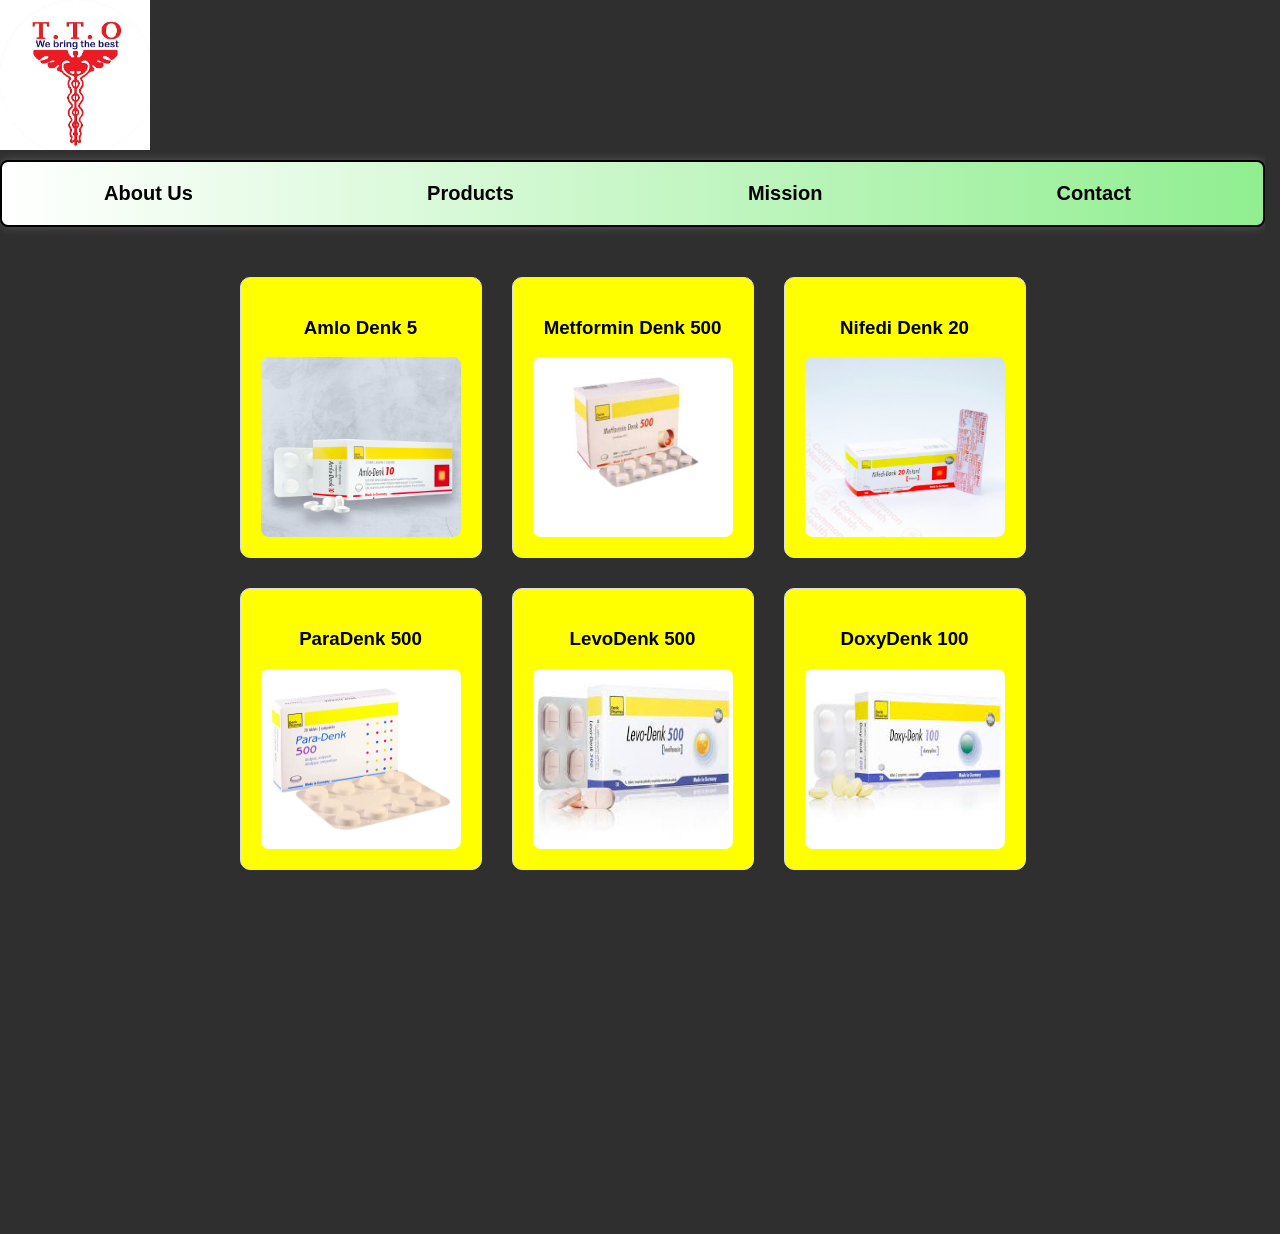
==== index.html @ 8ff439a8 "tto website status" ====
<html lang="en">
<head>
    <meta charset="UTF-8">
    <meta name="viewport" content="width=device-width, initial-scale=1.0">
    <title>T.T.O Pharm</title>
    <link rel="stylesheet" href="index.css">
    <link rel="stylesheet" href="https://cdnjs.cloudflare.com/ajax/libs/font-awesome/6.5.0/css/all.min.css">
    <a href="index.html">
    <img src="tto.jpg" alt="T.T.O Pharm Logo" width="150" />
</a>
    </head>

<body>
<div class="nav">   
    <ul style="list-style: none;">
    <li><a href="about.html">About Us</a></li>
    <li><a href="product.html">Products</a></li>
    <li><a href="mission.html">Mission</a></li>
    <li><a href="contact.html">Contact</a></li>
    </ul>    
</div>

<div class="product-list">
    <div class="product-card">
        <h3>Amlo Denk 5</h3>
        <img src="amlodenk5.png">
    </div>

    <div class="product-card">
        <h3>Metformin Denk 500</h3>
        <img src="metformindenk500.jpeg">
    </div>
    
    <div class="product-card">
        <h3>Nifedi Denk 20</h3>
        <img src="nifedidenk20.webp">
    </div>

    <div class="product-card">
        <h3>ParaDenk 500</h3>
        <img src="paradenk500.webp">
    </div>

    <div class="product-card">
        <h3>LevoDenk 500</h3>
        <img src="levodenk500.jpeg">
    </div>

    <div class="product-card">
        <h3>DoxyDenk 100</h3>
        <img src="doxydenk100.jpeg">
    </div>
</div>

</body>

<footer>
    <div class="footer-container">
        <div class="footer-section">
            <h4>Contact Us</h4>
            <p>Yankhin, Moe Kaung Road, Near A Wine Lay Bus Stop, Yangon, Myanmar</p>
            <p>Phone: +95 451 801 482</p>
            <p>Email: ttopharm.gmail.com</p>        
        </div>
        <div class="footer-section">
            <h4>Follow Us</h4>
            <div class="social-icons">
                <a href="https://facebook.com/ttopharm" target="_blank" aria-label="Facebook">📘</a>
                <a href="https://twitter.com/ttopharm" target="_blank" aria-label="Twitter">🐦</a>
                <a href="https://instagram.com/ttopharm" target="_blank" aria-label="Instagram">📸</a>
            </div>
        </div>
    </div>
    <p class="footer-bottom">@ 2025 T.T.O Pharm. All right reserved.</p>
</footer>

</html>
---- index.css ----
html{
    overflow-y: scroll;
    scrollbar-gutter: stable;
}

body, html{
    width: 100%;
    height: 100%;
    background-color: #2f2f2f;
    overflow-x: hidden;
    overflow-y: auto;
    margin: 0;
    padding: 0;
    box-sizing: border-box;    
}

h1{
    margin-top: 0;
    margin-left: 0;
    padding: 20px;
}

.nav {
  position: relative;
  left: 0;
  margin: 10px 0; 
  padding: 10px 0;
  border: 2px solid;
  width: auto; 
  max-width: none; 
  border-radius: 8px;
  background: linear-gradient(to right, #ffffff, lightgreen);
  box-shadow: 0 0 10px rgba(255, 255, 255, 0.2);
  box-sizing: border-box;
}

.nav ul{
    list-style: none;
    margin: 0;
    padding: 0;
    display: flex;
    justify-content: space-around;
    align-items: center;    
}

.nav li a{
    text-decoration: none;
    color: black;
    font-weight: bold;
}

li {
    font-family: Arial, sans-serif;
    font-size: 20px;
    list-style: none;
    padding: 10px 40px;
    margin: 0 30px 0 0;    
    text-align: center;
    background-color: none;
    color: white;
    border-radius: 30px;
    display: inline-block;
    cursor: pointer;
    transition: background-color 0.3s ease, transform 0.3s ease;
    white-space: nowrap;
    
}

li:hover{
    background: linear-gradient(to right, #a100ff, #d94fdd, #9c27b0);
    color: white;
    transform: scale(1.05);
    box-shadow: 0 0 15px rgba(169, 0, 255, 0.4);
}


a {
    color: black;
    text-decoration: none;
}

.product-list{
    font-family: arial;
    display: flex;
    flex-wrap: wrap;
    justify-content: center;
    gap: 30px;
    padding: 40px;
    max-width: 800px;
    margin: auto;
}

.product-card{
    width: 200px;
    border: 1px solid #ddd;
    border-radius: 10px;
    padding: 20px;
    text-align: center;
    transition: transform 0.3s ease;
    background-color: yellow;
}

.product-card:hover {
    transform: scale(1.09);
}

.product-card img{
    width: 100%;
    height: 180px;
    border-radius: 8px;
}

footer{
    background-color: #222;
    color: #eee;
    padding: 30px 20px;
    font-family: "Varela Round", sans-serif;
}

.footer-container{
    max-width: 900px;
    margin: 0 auto;
    display: flex;
    justify-content: space-between;
    flex-wrap: wrap;
    gap: 20px;
}

.footer-section {
    flex: 1 1 250px;
    min-width: 250px;
}

.footer-section h4{
    margin-bottom: 15px;
    font-size: 18px;
    border-bottom: 2px solid #d94f5c;
    padding-bottom: 5px;
}

.footer-section{
    margin: 8px 0;
}

.social-icons a{
    font-size: 30px;
    margin-right: 15px;
    color: #eee;
    text-decoration: none;
    transition: color 0.3s ease, transform 0.3s ease;
}

.social-icons a {
  display: inline-block;
  font-size: 30px;
  margin-right: 15px;
  color: #eee;
  text-decoration: none;
  transition: transform 0.3s ease, color 0.3s ease;
}

.social-icons a:hover {
  color: #d94f5c;
  transform: scale(1.3);
}

.footer-bottom{
    text-align: center;
    margin-top: 30px;
    font-size: 14px;
    color: #888;
}
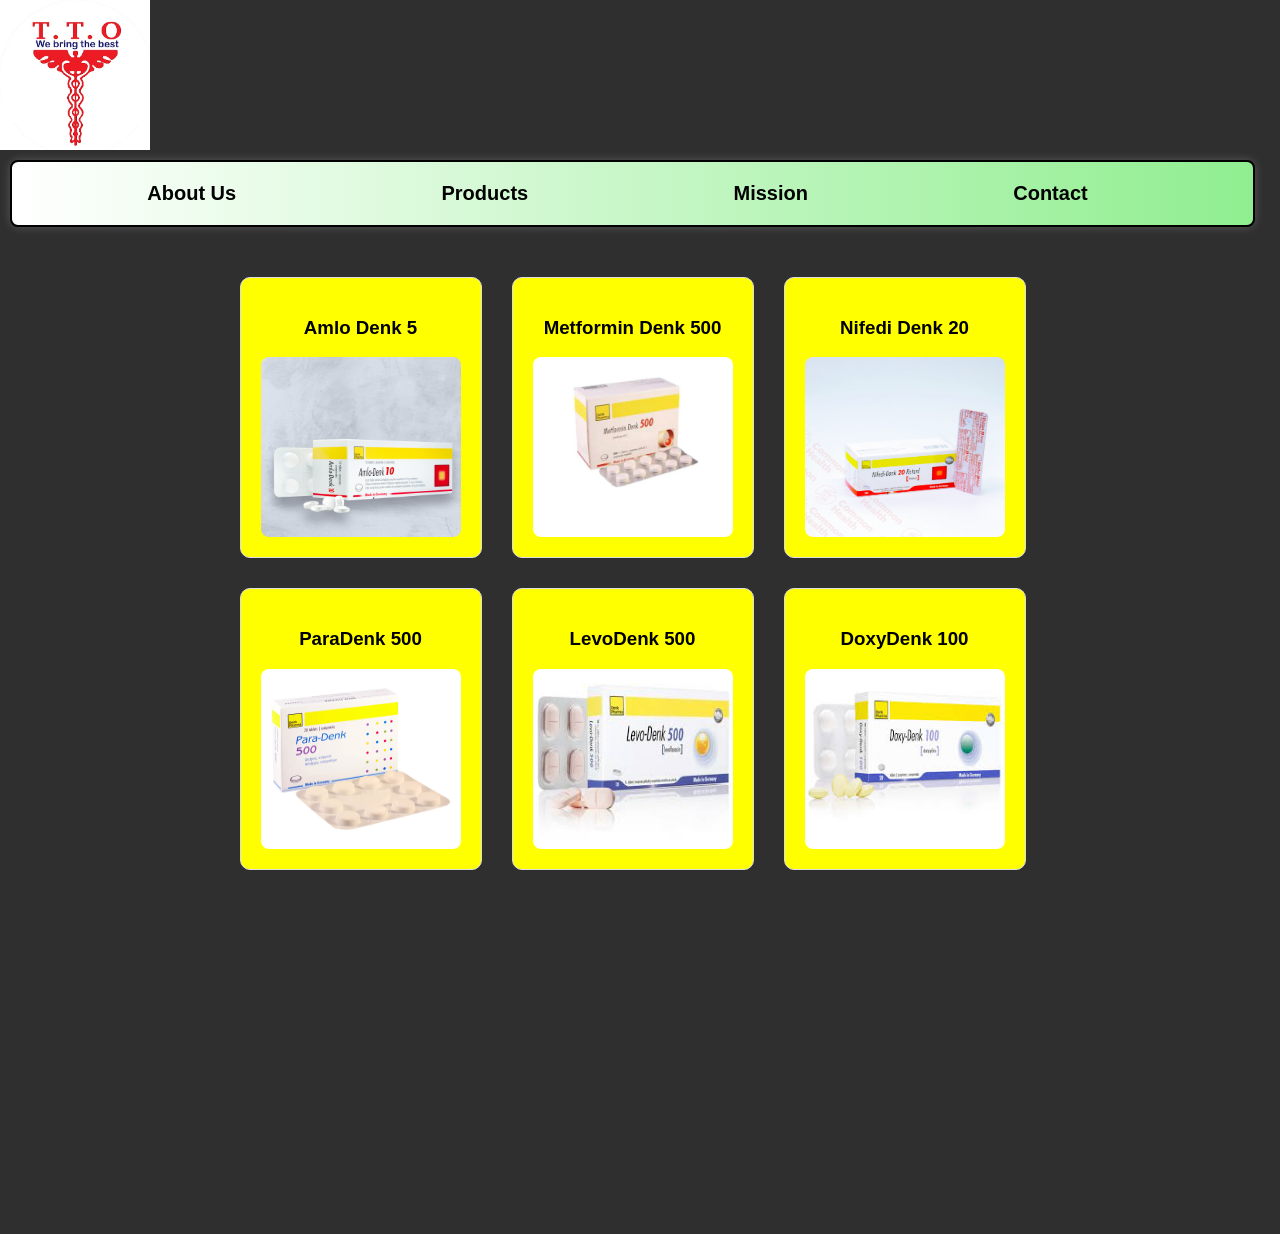
==== commit 26de2d00: "TTO" ====
--- a/index.html
+++ b/index.html
@@ -4,19 +4,29 @@
     <meta name="viewport" content="width=device-width, initial-scale=1.0">
     <title>T.T.O Pharm</title>
     <link rel="stylesheet" href="index.css">
-    <link rel="stylesheet" href="https://cdnjs.cloudflare.com/ajax/libs/font-awesome/6.5.0/css/all.min.css">
-    <a href="index.html">
-    <img src="tto.jpg" alt="T.T.O Pharm Logo" width="150" />
-</a>
-    </head>
+    <link rel="stylesheet" href="https://cdnjs.cloudflare.com/ajax/libs/font-awesome/6.5.0/css/all.min.css">    
+</head>
 
 <body>
+
+<a href="index.html">
+    <img src="tto.jpg" alt="T.T.O Pharm Logo" width="150">
+</a>
+
 <div class="nav">   
-    <ul style="list-style: none;">
-    <li><a href="about.html">About Us</a></li>
-    <li><a href="product.html">Products</a></li>
-    <li><a href="mission.html">Mission</a></li>
-    <li><a href="contact.html">Contact</a></li>
+    <ul style="list-style-type: none;">
+        <li>
+            <a href="about.html">About Us</a>
+        </li>
+        <li>
+            <a href="product.html">Products</a>
+        </li>
+        <li>
+            <a href="mission.html">Mission</a>
+        </li>
+        <li>
+            <a href="contact.html">Contact</a>
+        </li>
     </ul>    
 </div>
 
--- a/index.css
+++ b/index.css
@@ -14,16 +14,10 @@
     box-sizing: border-box;    
 }
 
-h1{
-    margin-top: 0;
-    margin-left: 0;
-    padding: 20px;
-}
 
 .nav {
   position: relative;
-  left: 0;
-  margin: 10px 0; 
+  margin: 10px 10px; 
   padding: 10px 0;
   border: 2px solid;
   width: auto; 
@@ -39,7 +33,7 @@
     margin: 0;
     padding: 0;
     display: flex;
-    justify-content: space-around;
+    justify-content: space-evenly;
     align-items: center;    
 }
 
@@ -62,7 +56,7 @@
     display: inline-block;
     cursor: pointer;
     transition: background-color 0.3s ease, transform 0.3s ease;
-    white-space: nowrap;
+    /* white-space: nowrap; */
     
 }
 
